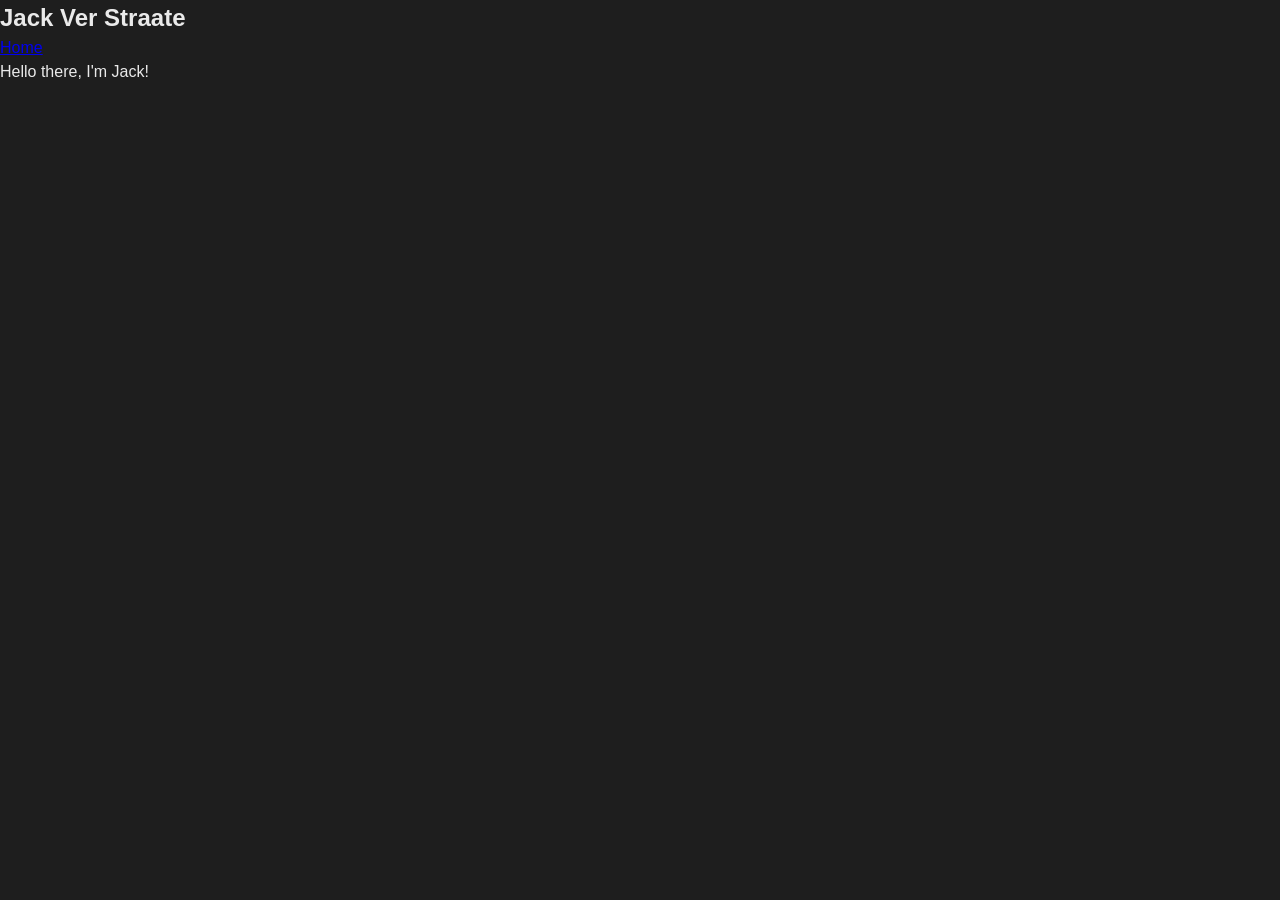
==== index.html @ ea8d1893 "Added more CSS with link hovering" ====
<!DOCTYPE html>
<html lang="en">
    <head>
        <meta charset="UTF-8">
        <!--CSS-->
        <link rel="stylesheet" href="css/styles.css">
        <!--ICON-->
        <link rel="icon" type="image/x-icon" href="images/favicon.png">
        <!--TITLE-->
        <title>Jack Ver Straate - Personal Website</title>
    </head>
    <body>
        <header>
            <div class="header-container">
                <h1><a href="index.html">Jack Ver Straate</a></h1>
                <nav>
                    <ul>
                        <li><a href="index.html">Home</a></li>
                    </ul>
                </nav>
            </div>
        </header>
        <main>
            <section class="about-me">
                <p>Hello there, I'm Jack!</p>
            </section>
        </main>
    </body>
</html>
---- css/styles.css ----
/* General Styles */

* {
    margin: 0;
    padding: 0;
    font-family: "Roboto", sans-serif;
}

body {
    background-color: #1E1E1E;
    color: #EAEAEA;
    line-height: 1.5;
}

header h1 {
    font-size: 1.5rem;
    font-weight: bold;
}

header h1 a {
    color: #EAEAEA;
    text-decoration: none;
}

header h1 a:hover {
    color: #2CBC8A;
}
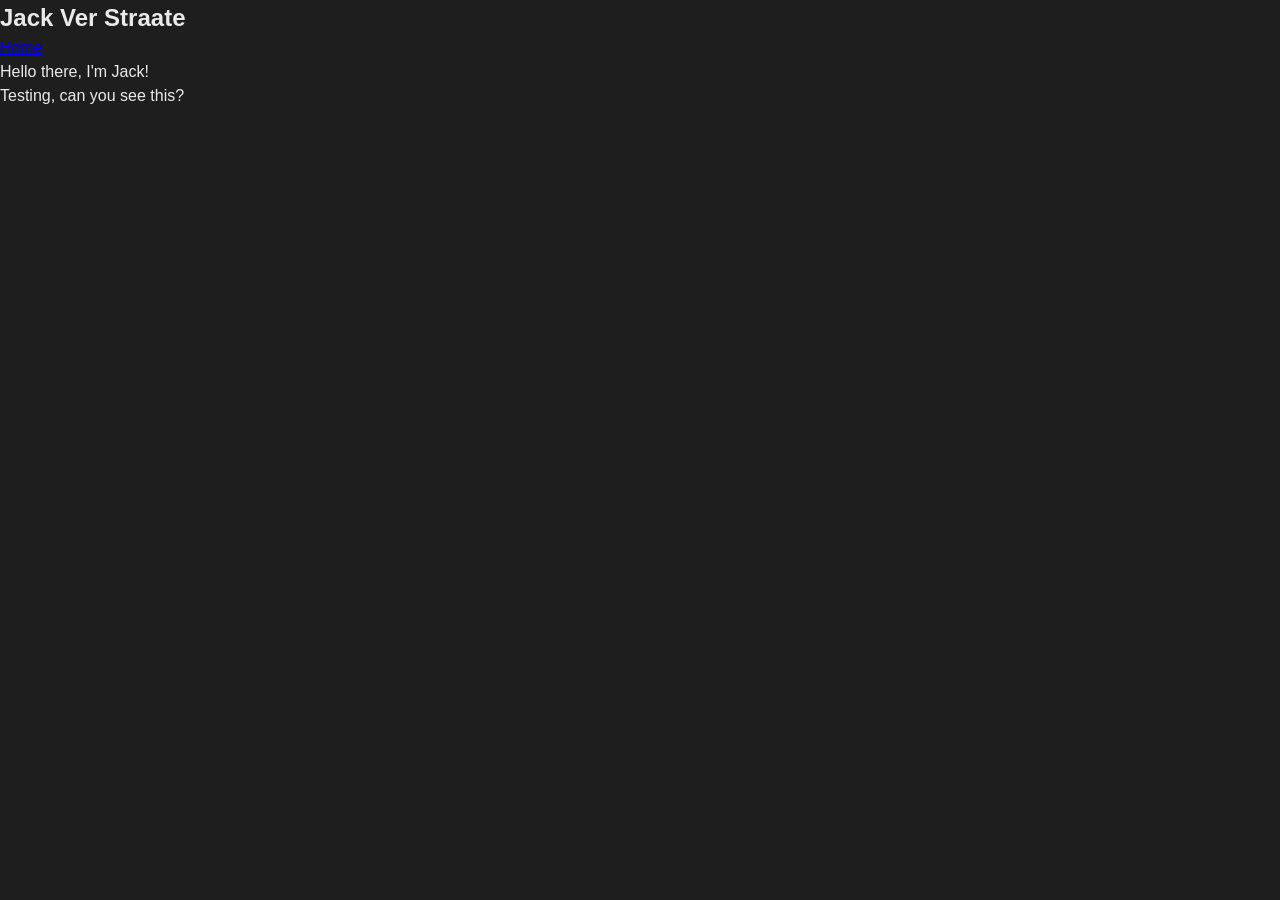
==== commit 399c7254: "Testing HTML update" ====
--- a/index.html
+++ b/index.html
@@ -24,6 +24,9 @@
             <section class="about-me">
                 <p>Hello there, I'm Jack!</p>
             </section>
+            <section class="testing"">
+                <p>Testing, can you see this?</p>
+            </section>
         </main>
     </body>
 </html>
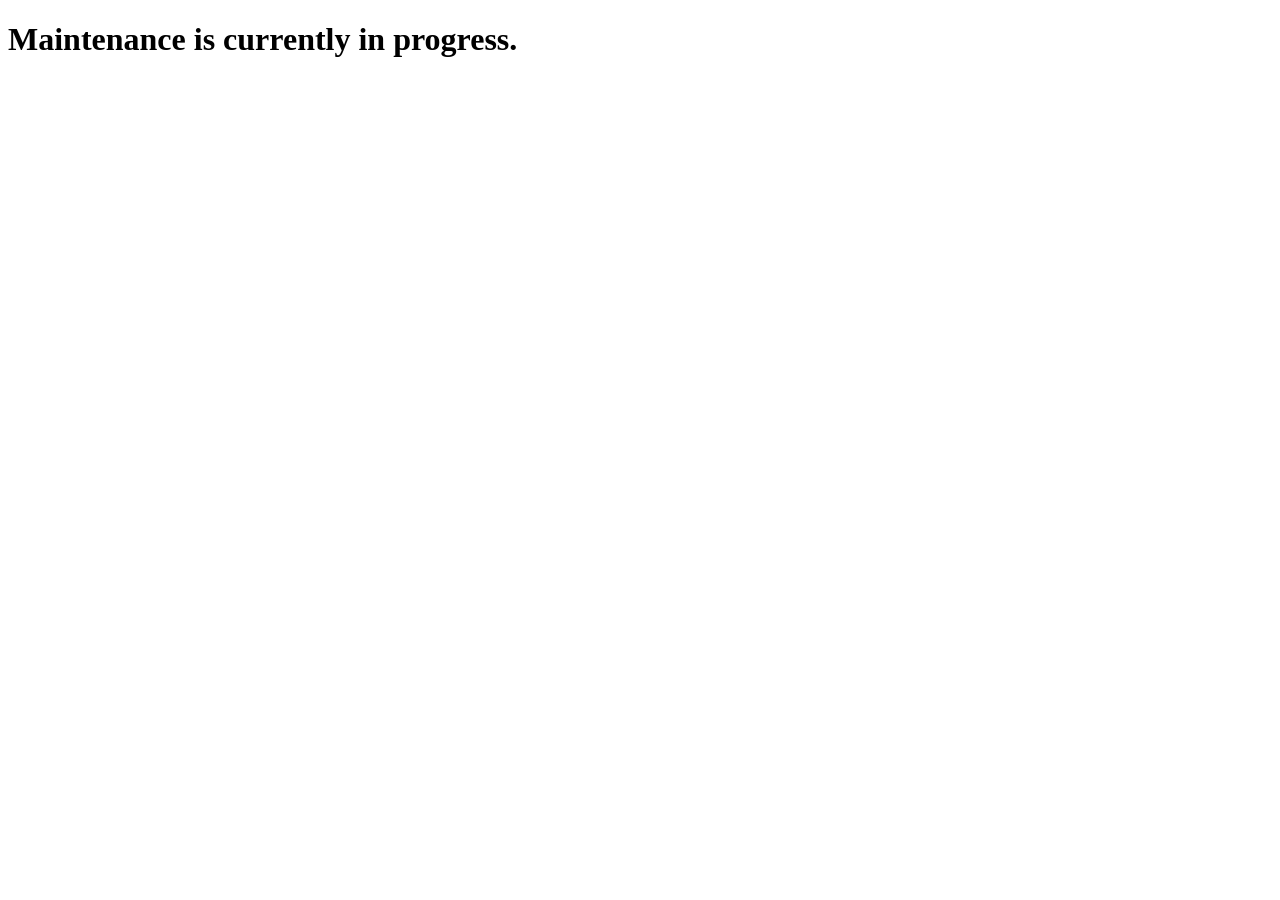
==== commit 74c10718: "Edited index.html for maintenance" ====
--- a/index.html
+++ b/index.html
@@ -3,30 +3,15 @@
     <head>
         <meta charset="UTF-8">
         <!--CSS-->
-        <link rel="stylesheet" href="css/styles.css">
+        <!--link rel="stylesheet" href="styles.css"-->
         <!--ICON-->
-        <link rel="icon" type="image/x-icon" href="images/favicon.png">
+        <link rel="icon" type="image/x-icon" href="/images/favicon.png">
         <!--TITLE-->
         <title>Jack Ver Straate - Personal Website</title>
     </head>
     <body>
         <header>
-            <div class="header-container">
-                <h1><a href="index.html">Jack Ver Straate</a></h1>
-                <nav>
-                    <ul>
-                        <li><a href="index.html">Home</a></li>
-                    </ul>
-                </nav>
-            </div>
+            <h1 class="title">Maintenance is currently in progress.</h1>
         </header>
-        <main>
-            <section class="about-me">
-                <p>Hello there, I'm Jack!</p>
-            </section>
-            <section class="testing"">
-                <p>Testing, can you see this?</p>
-            </section>
-        </main>
     </body>
 </html>
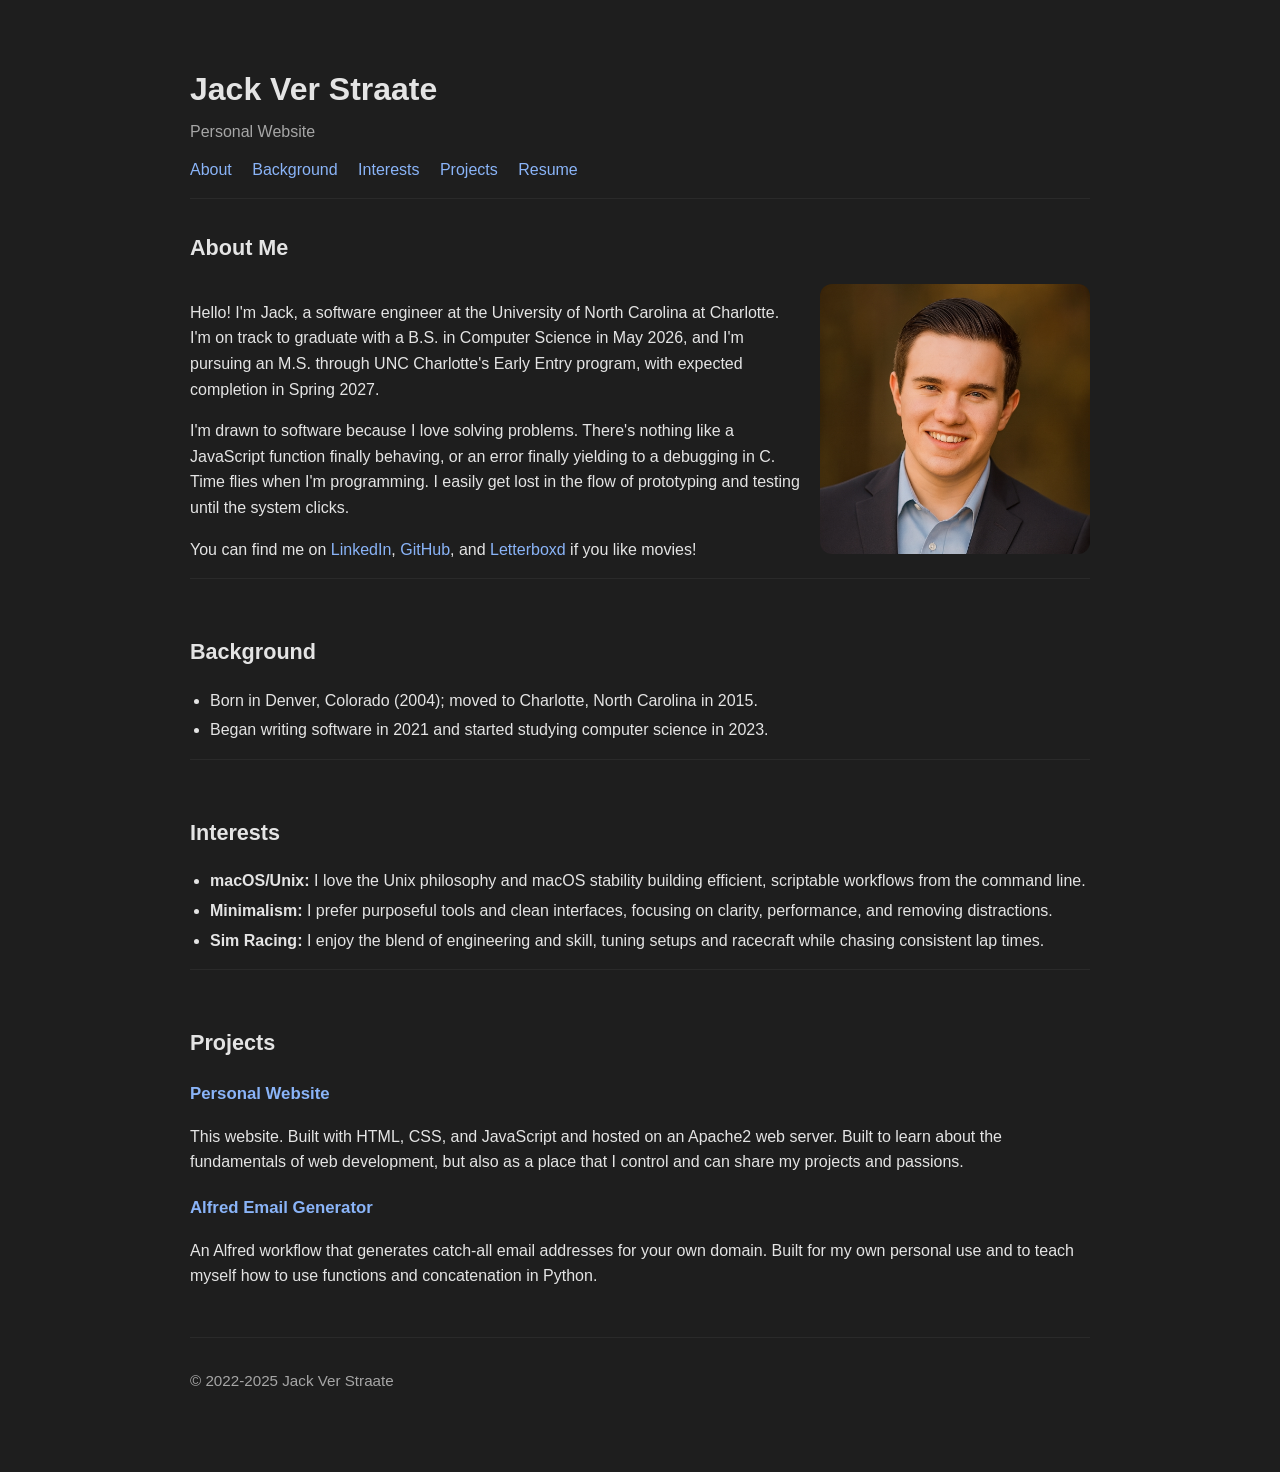
==== commit ee8999aa: "Added site files" ====
--- a/index.html
+++ b/index.html
@@ -1,17 +1,96 @@
-<!DOCTYPE html>
+<!doctype html>
 <html lang="en">
-    <head>
-        <meta charset="UTF-8">
-        <!--CSS-->
-        <!--link rel="stylesheet" href="styles.css"-->
-        <!--ICON-->
-        <link rel="icon" type="image/x-icon" href="/images/favicon.png">
-        <!--TITLE-->
-        <title>Jack Ver Straate - Personal Website</title>
-    </head>
-    <body>
-        <header>
-            <h1 class="title">Maintenance is currently in progress.</h1>
-        </header>
-    </body>
-</html>+  <head>
+    <meta charset="utf-8" />
+    <meta name="viewport" content="width=device-width, initial-scale=1" />
+    <title>Jack Ver Straate - Personal Website</title>
+    <meta name="description" content="Personal website of Jack Ver Straate: about, background, interests, and projects." />
+    <link rel="icon" type="image/png" href="/images/favicon-96x96.png" sizes="96x96" />
+    <link rel="icon" type="image/svg+xml" href="/images/favicon.svg" />
+    <link rel="shortcut icon" href="/images/favicon.ico" />
+    <link rel="apple-touch-icon" sizes="180x180" href="/images/apple-touch-icon.png" />
+    <link rel="manifest" href="site.webmanifest" />
+    <link rel="stylesheet" href="styles.css" />
+  </head>
+
+  <body>
+    <a class="skip-link" href="#main">Skip to content</a>
+    <div class="container">
+      <header>
+        <h1>Jack Ver Straate</h1>
+        <p class="muted">Personal Website</p>
+        <nav aria-label="Primary">
+          <a href="#about">About</a>
+          <a href="#background">Background</a>
+          <a href="#interests">Interests</a>
+          <a href="#projects">Projects</a>
+          <a href="/files/resume.pdf">Resume</a>
+        </nav>
+      </header>
+
+      <main id="main" tabindex="-1">
+        <section id="about" aria-labelledby="about-heading">
+          <h2 id="about-heading">About Me</h2>
+          <div class="about-wrap">
+            <div class="about-text">
+              <p>
+                Hello! I'm Jack, a software engineer at the University of North Carolina at Charlotte. I'm on track to graduate with a B.S. in Computer Science in May 2026, and I'm pursuing an M.S. through UNC Charlotte's Early Entry program, with expected completion in Spring 2027.
+              </p>
+              <p>
+                I'm drawn to software because I love solving problems. There's nothing like a JavaScript function finally behaving, or an error finally yielding to a debugging in C. Time flies when I'm programming. I easily get lost in the flow of prototyping and testing until the system clicks.
+              </p>
+              <p>
+                You can find me on <a href="https://www.linkedin.com/in/jackverstraate/">LinkedIn</a>, <a href="https://github.com/jackverstraate">GitHub</a>, and <a href="https://letterboxd.com/LeftoverWaffle">Letterboxd</a> if you like movies!
+              </p>
+            </div>
+            <figure class="about-photo">
+              <img src="images/headshot.jpg" alt="Headshot of Jack Ver Straate" />
+            </figure>
+          </div>
+        </section>
+
+        <section id="background" aria-labelledby="background-heading">
+          <h2 id="background-heading">Background</h2>
+          <ul>
+            <li>Born in Denver, Colorado (2004); moved to Charlotte, North Carolina in 2015.</li>
+            <li>Began writing software in 2021 and started studying computer science in 2023.</li>
+          </ul>
+        </section>
+
+        <section id="interests" aria-labelledby="interests-heading">
+          <h2 id="interests-heading">Interests</h2>
+          <ul>
+            <li><strong>macOS/Unix:</strong> I love the Unix philosophy and macOS stability building efficient, scriptable workflows from the command line.</li>
+            <li><strong>Minimalism:</strong> I prefer purposeful tools and clean interfaces, focusing on clarity, performance, and removing distractions.</li>
+            <li><strong>Sim Racing:</strong> I enjoy the blend of engineering and skill, tuning setups and racecraft while chasing consistent lap times.</li>
+          </ul>
+          
+        </section>
+
+        <section id="projects" class="projects" aria-labelledby="projects-heading">
+          <h2 id="projects-heading">Projects</h2>
+          <article>
+            <h3>
+              <a href="https://jackverstraate.com">Personal Website</a>
+            </h3>
+            <p>
+              This website. Built with HTML, CSS, and JavaScript and hosted on an Apache2 web server. Built to learn about the fundamentals of web development, but also as a place that I control and can share my projects and passions.
+            </p>
+          </article>
+          <article>
+            <h3>
+              <a href="https://github.com/jackverstraate/alfred-email-generator">Alfred Email Generator</a>
+            </h3>
+            <p>
+              An Alfred workflow that generates catch-all email addresses for your own domain. Built for my own personal use and to teach myself how to use functions and concatenation in Python.
+            </p>
+          </article>
+        </section>
+      </main>
+
+      <footer>
+        <p>&copy; 2022-2025 Jack Ver Straate</p>
+      </footer>
+    </div>
+  </body>
+</html>
--- a/styles.css
+++ b/styles.css
@@ -0,0 +1,124 @@
+:root {
+  --bg: #1e1e1e;
+  --fg: #e4e4e4;
+  --muted: #a6a6a6;
+  --link: #8ab4f8;
+  --border: #2a2a2a;
+  --accent: #8ab4f8;
+}
+
+html, body { height: 100%; }
+body {
+  margin: 0;
+  background: var(--bg);
+  color: var(--fg);
+  font: 16px/1.6 -apple-system, BlinkMacSystemFont, "Segoe UI", Roboto, Helvetica, Arial, "Apple Color Emoji", "Segoe UI Emoji";
+  text-rendering: optimizeLegibility;
+}
+
+.container {
+  max-width: 900px;
+  margin: 0 auto;
+  padding: 2rem 1rem 4rem;
+}
+
+header {
+  padding: 2rem 0 1rem;
+  border-bottom: 1px solid var(--border);
+  margin-bottom: 1.5rem;
+}
+header h1 {
+  font-size: 2rem;
+  margin: 0 0 0.25rem;
+}
+header p {
+  margin: 0.25rem 0 0;
+  color: var(--muted);
+}
+
+nav {
+  margin-top: 0.75rem;
+}
+nav a {
+  margin-right: 1rem;
+  color: var(--link);
+  text-decoration: none;
+}
+nav a:hover, nav a:focus { text-decoration: underline; }
+
+a {
+  color: var(--link);
+  text-decoration: none;
+}
+a:hover { text-decoration: underline; }
+
+h2 { font-size: 1.35rem; margin-top: 2rem; }
+h3 { font-size: 1.05rem; margin-top: 1.25rem; }
+
+section + section { border-top: 1px solid var(--border); padding-top: 1.5rem; }
+
+ul { padding-left: 1.25rem; }
+li { margin: 0.25rem 0; }
+
+.projects article { margin: 0.75rem 0 1rem; }
+.projects h3 { margin-bottom: 0.25rem; }
+.muted { color: var(--muted); }
+
+.skip-link {
+  position: absolute;
+  left: -999px;
+  top: auto;
+  width: 1px;
+  height: 1px;
+  overflow: hidden;
+}
+.skip-link:focus {
+  left: 1rem;
+  top: 1rem;
+  width: auto;
+  height: auto;
+  background: var(--bg);
+  border: 1px solid var(--border);
+  padding: 0.5rem 0.75rem;
+  border-radius: 6px;
+}
+
+footer {
+  margin-top: 3rem;
+  padding-top: 1rem;
+  border-top: 1px solid var(--border);
+  color: var(--muted);
+  font-size: 0.95rem;
+}
+
+/* About section layout */
+#about .about-wrap {
+  display: flex;
+  align-items: flex-start;
+  gap: 1.25rem;
+}
+
+#about .about-text {
+  flex: 1 1 60%;
+}
+
+#about .about-photo {
+  flex: 0 0 auto;
+  margin: 0;
+}
+
+#about .about-photo img {
+  display: block;
+  width: 270px;
+  height: auto;
+  border-radius: 12px;
+}
+
+@media (max-width: 720px) {
+  #about .about-wrap {
+    flex-direction: column;
+  }
+  #about .about-photo {
+    align-self: start;
+  }
+}
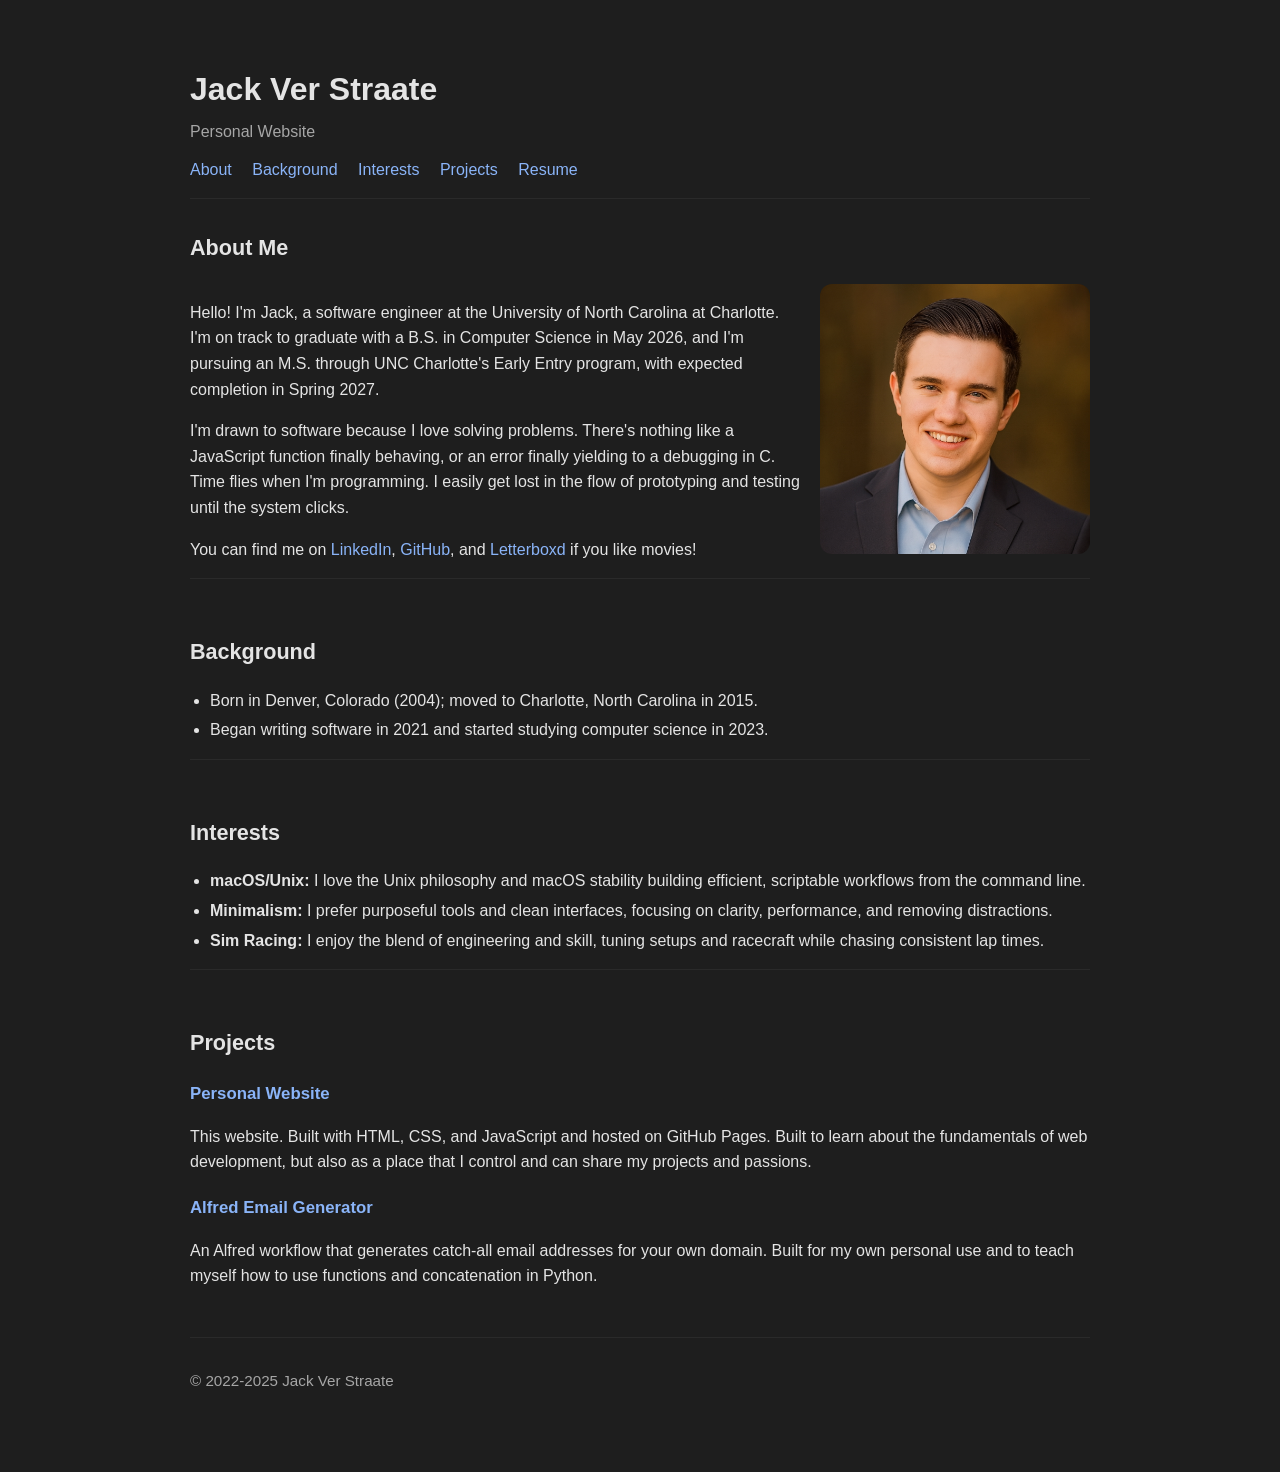
==== commit 5c7718ff: "Edited Projects section of index.html" ====
--- a/index.html
+++ b/index.html
@@ -74,7 +74,7 @@
               <a href="https://jackverstraate.com">Personal Website</a>
             </h3>
             <p>
-              This website. Built with HTML, CSS, and JavaScript and hosted on an Apache2 web server. Built to learn about the fundamentals of web development, but also as a place that I control and can share my projects and passions.
+              This website. Built with HTML, CSS, and JavaScript and hosted on GitHub Pages. Built to learn about the fundamentals of web development, but also as a place that I control and can share my projects and passions.
             </p>
           </article>
           <article>
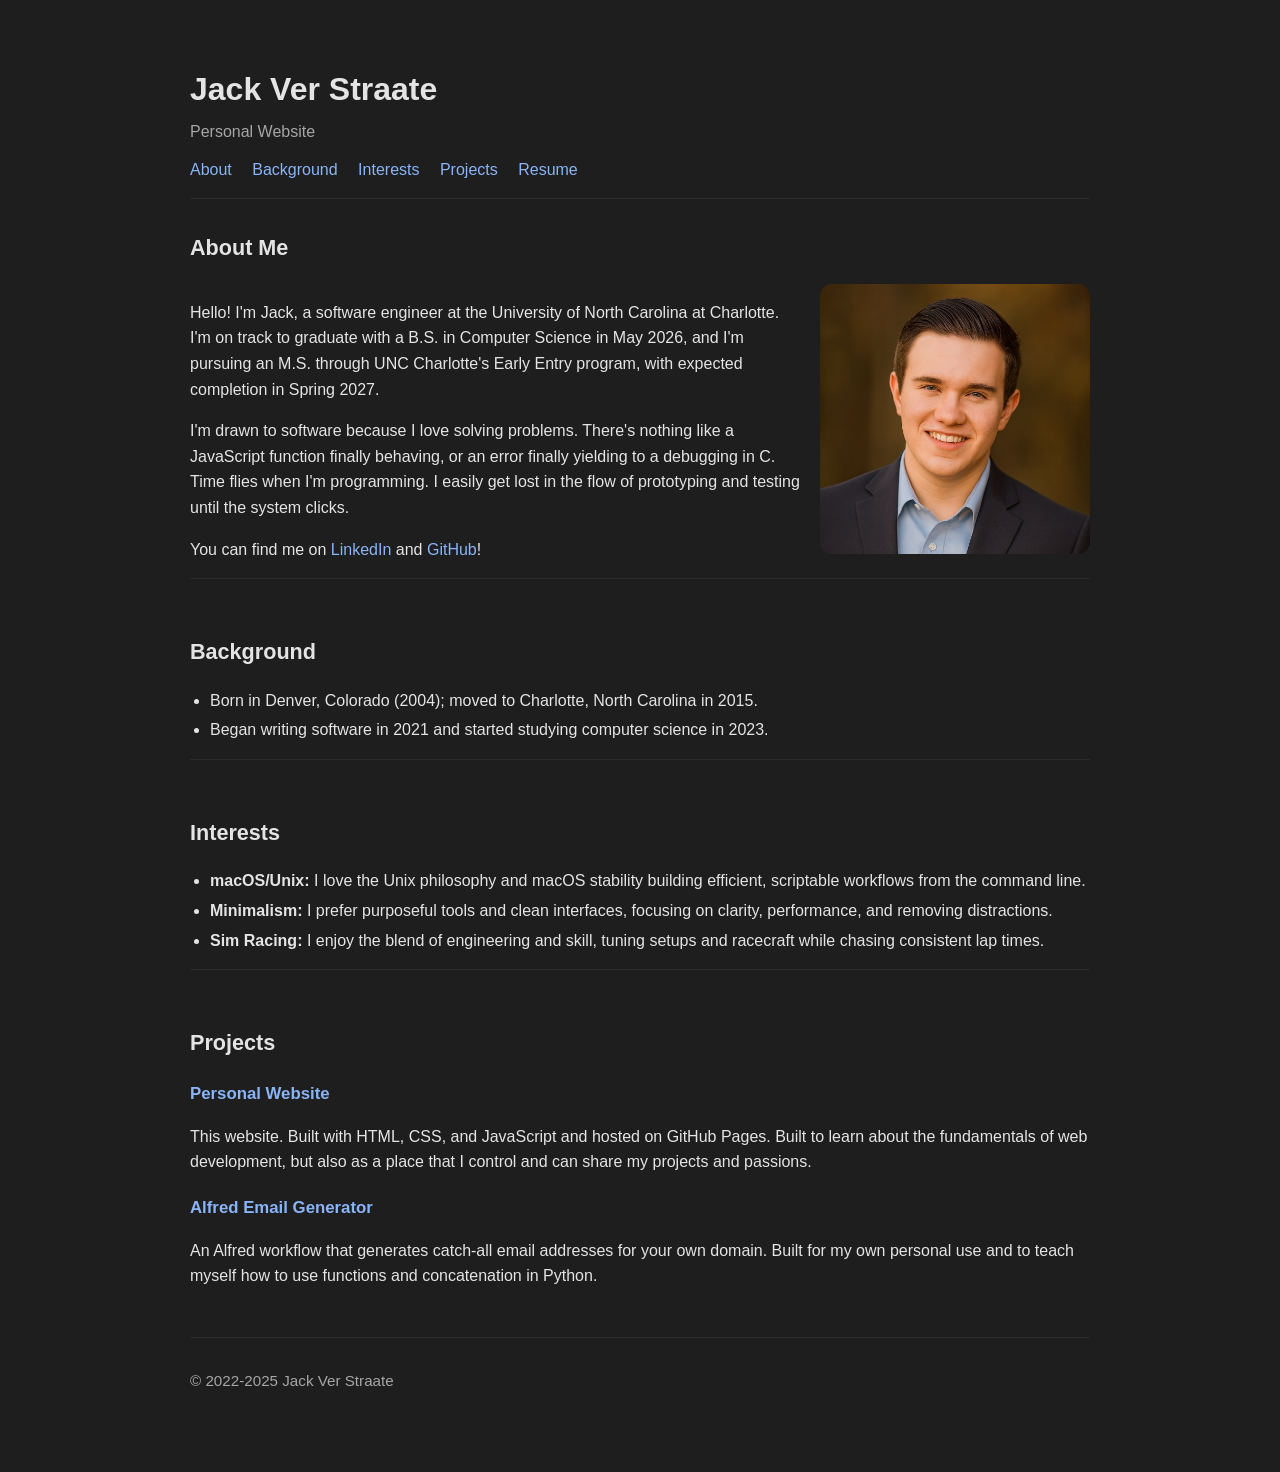
==== commit 38a9d46f: "Changed index.html" ====
--- a/index.html
+++ b/index.html
@@ -40,7 +40,7 @@
                 I'm drawn to software because I love solving problems. There's nothing like a JavaScript function finally behaving, or an error finally yielding to a debugging in C. Time flies when I'm programming. I easily get lost in the flow of prototyping and testing until the system clicks.
               </p>
               <p>
-                You can find me on <a href="https://www.linkedin.com/in/jackverstraate/">LinkedIn</a>, <a href="https://github.com/jackverstraate">GitHub</a>, and <a href="https://letterboxd.com/LeftoverWaffle">Letterboxd</a> if you like movies!
+                You can find me on <a href="https://www.linkedin.com/in/jackverstraate/">LinkedIn</a> and <a href="https://github.com/jackverstraate">GitHub</a>!
               </p>
             </div>
             <figure class="about-photo">
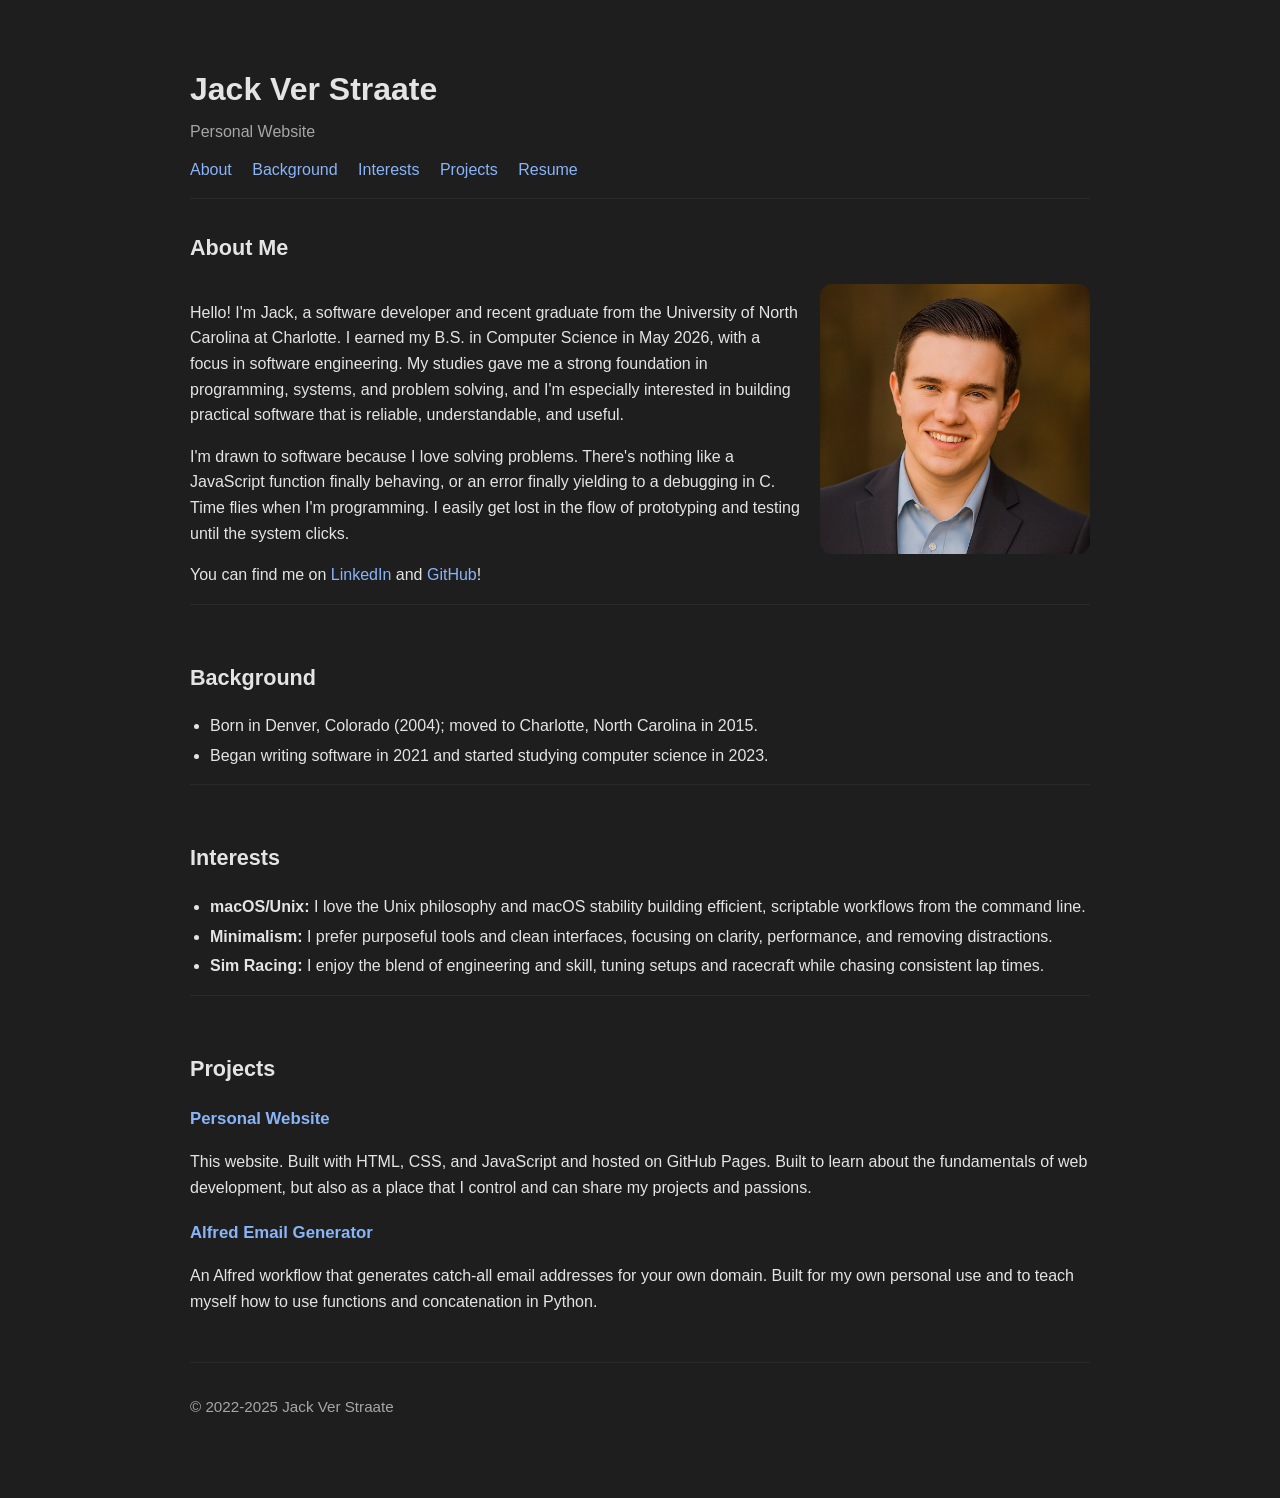
==== commit 37355f87: "Updated index.html" ====
--- a/index.html
+++ b/index.html
@@ -34,7 +34,7 @@
           <div class="about-wrap">
             <div class="about-text">
               <p>
-                Hello! I'm Jack, a software engineer at the University of North Carolina at Charlotte. I'm on track to graduate with a B.S. in Computer Science in May 2026, and I'm pursuing an M.S. through UNC Charlotte's Early Entry program, with expected completion in Spring 2027.
+                Hello! I'm Jack, a software developer and recent graduate from the University of North Carolina at Charlotte. I earned my B.S. in Computer Science in May 2026, with a focus in software engineering. My studies gave me a strong foundation in programming, systems, and problem solving, and I'm especially interested in building practical software that is reliable, understandable, and useful.
               </p>
               <p>
                 I'm drawn to software because I love solving problems. There's nothing like a JavaScript function finally behaving, or an error finally yielding to a debugging in C. Time flies when I'm programming. I easily get lost in the flow of prototyping and testing until the system clicks.
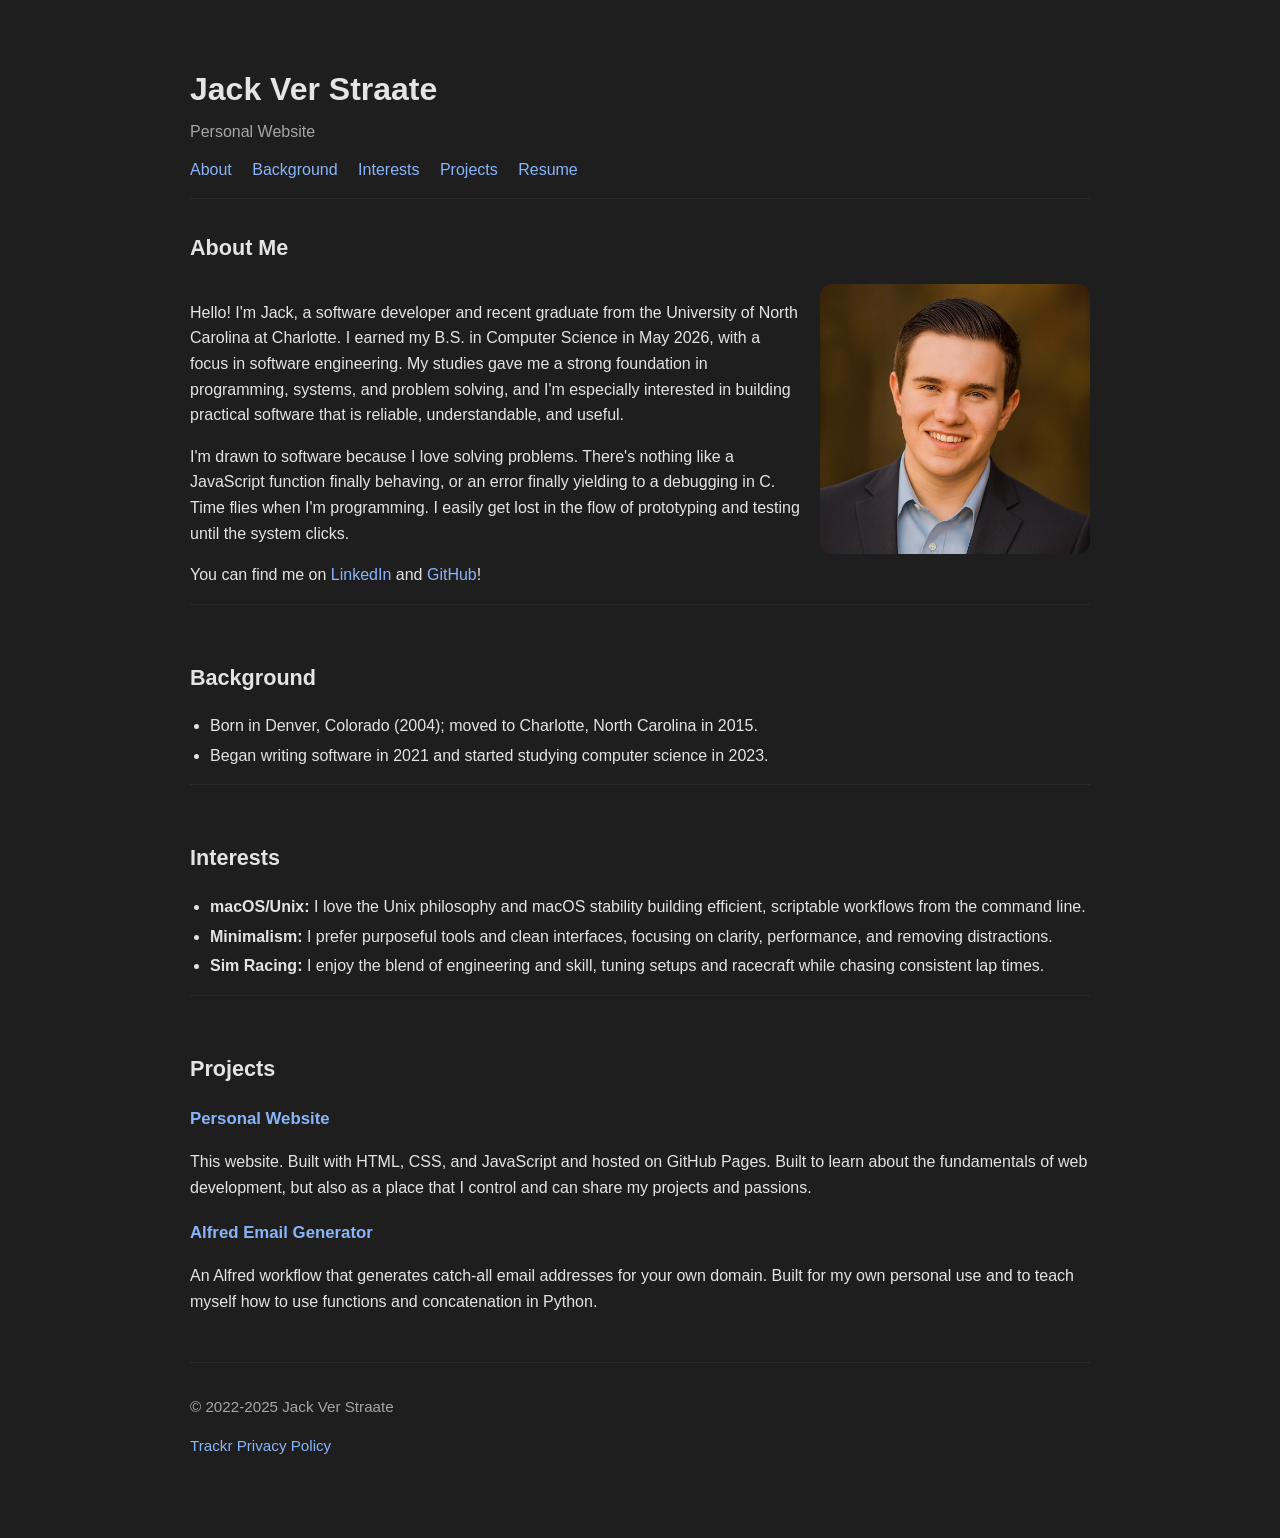
==== commit bf8408d6: "Added privacy policy for Trackr" ====
--- a/index.html
+++ b/index.html
@@ -90,6 +90,7 @@
 
       <footer>
         <p>&copy; 2022-2025 Jack Ver Straate</p>
+        <p><a href="/trackr/privacy/">Trackr Privacy Policy</a></p>
       </footer>
     </div>
   </body>
